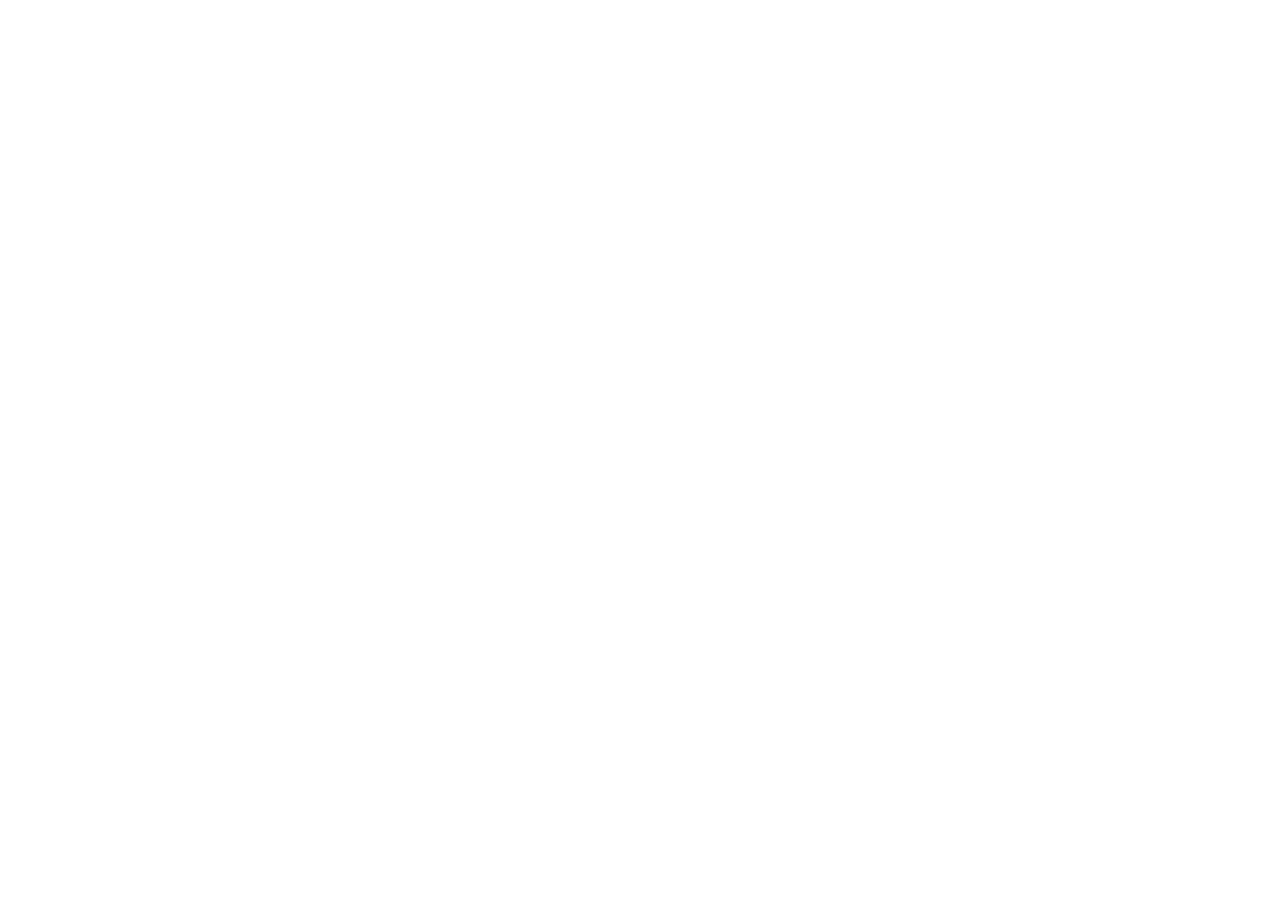
==== data.html @ 155a5cfb "project files created and bootstrap added" ====
<!DOCTYPE html>
<html lang="en">
<head>
    <meta charset="UTF-8">
    <meta name="viewport" content="width=device-width, initial-scale=1.0">
    <link href="https://cdn.jsdelivr.net/npm/bootstrap@5.3.0/dist/css/bootstrap.min.css" rel="stylesheet">
    <title>Document</title>
</head>
<body>
    
</body>
</html>
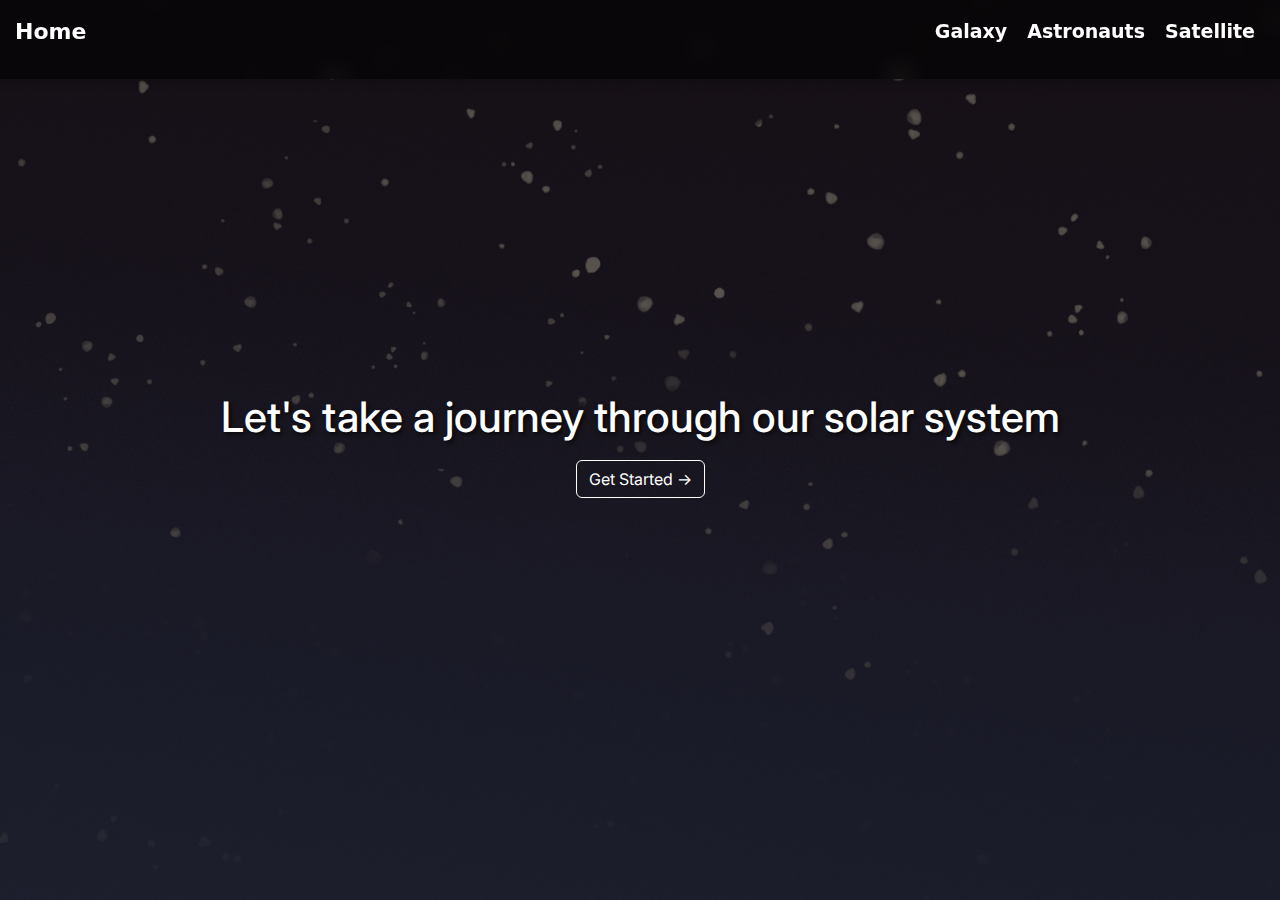
==== commit 4a6394e5: "galaxy page completed" ====
--- a/data.html
+++ b/data.html
@@ -3,10 +3,37 @@
 <head>
     <meta charset="UTF-8">
     <meta name="viewport" content="width=device-width, initial-scale=1.0">
+    <!--Bootstrap Link-->
     <link href="https://cdn.jsdelivr.net/npm/bootstrap@5.3.0/dist/css/bootstrap.min.css" rel="stylesheet">
-    <title>Document</title>
+    <!--Sass Link-->
+    <link rel="stylesheet" href="index.css"><title>Data</title>
+    <!--Google fonts-->
+    <link rel="preconnect" href="https://fonts.googleapis.com">
+    <link rel="preconnect" href="https://fonts.gstatic.com" crossorigin>
+    <link href="https://fonts.googleapis.com/css2?family=Inter:ital,opsz,wght@0,14..32,100..900;1,14..32,100..900&display=swap" rel="stylesheet">
 </head>
 <body>
-    
+    <div class="navbar">
+            <div class="title">
+                <p>Home</p>
+            </div>
+            <div class="nav-items">
+                <div class="nav-item">
+                    <p >Galaxy</p>
+                </div>
+                <div class="nav-item">
+                    <p >Astronauts</p>
+                </div>
+                <div class="nav-item">
+                    <p >Satellite</p>
+                </div>
+            </div>
+        </div>
+    <div class="container-fluid bg-cm">
+        <div class="cover_content">
+            <h2>Let's take a journey through our solar system</h2>
+            <button class="btn button">Get Started &rarr;</button>
+        </div>
+    </div>
 </body>
 </html>--- a/index.css
+++ b/index.css
@@ -0,0 +1,96 @@
+.body {
+  background: #141619;
+  color: #ffffff;
+  font-family: "Inter", serif;
+}
+
+.button {
+  margin: 10px;
+  color: #ffffff;
+  border: 1px solid #ffffff;
+}
+
+.navbar {
+  padding: 15px;
+  display: flex;
+  flex-direction: row;
+  justify-content: space-between;
+  color: #ffffff;
+  font-size: 19px;
+  background: rgba(0, 0, 0, 0.6);
+  box-shadow: 0 4px 10px rgba(0, 0, 0, 0.2);
+  backdrop-filter: blur(10px);
+  position: fixed;
+  width: 100vw;
+}
+.navbar .title {
+  cursor: pointer;
+  font-size: 22px;
+  font-weight: bold;
+}
+
+.nav-items {
+  display: flex;
+  flex-direction: row;
+  font-weight: bold;
+}
+.nav-items .nav-item {
+  margin: 0 10px;
+  cursor: pointer;
+  transition: 0.3s ease;
+}
+.nav-items .nav-item:hover {
+  color: bisque;
+}
+
+.cover_page {
+  height: 100vh; /* Full viewport height */
+  width: 100%; /* Full viewport width */
+  background-image: url("./assets/cover_page.png"); /* Replace with your image path */
+  background-size: cover; /* Ensure the image covers the entire area */
+  background-position: center; /* Center the image */
+  background-repeat: no-repeat; /* Prevent tiling */
+}
+
+.cover_content {
+  height: 100%;
+  width: 100%; /* Full viewport width */
+  display: flex; /* Center the content */
+  flex-direction: column;
+  align-items: center;
+  justify-content: center;
+  color: white; /* Text color for contrast */
+  text-shadow: 2px 2px 4px rgba(0, 0, 0, 0.7); /* Add shadow for readability */
+  font-family: "Inter", sans-serif;
+  text-align: center;
+}
+.cover_content h2 {
+  font-size: 42px;
+  text-decoration: bold;
+}
+
+.bg-cm {
+  height: 100vh; /* Full viewport height */
+  width: 100%; /* Full viewport width */
+  background-image: url("./assets/bg_common.png"); /* Replace with your image path */
+  background-size: cover; /* Ensure the image covers the entire area */
+  background-position: center; /* Center the image */
+  background-repeat: no-repeat; /* Prevent tiling */
+}
+
+.cr-up {
+  border: 1px solid #ffffff;
+  border-radius: 5px;
+}
+
+.container-galaxy {
+  height: 100%;
+  width: 80%;
+  margin: 0 auto;
+  display: flex;
+  justify-content: center;
+  align-items: center;
+  color: #ffffff;
+}
+
+/*# sourceMappingURL=index.css.map */
